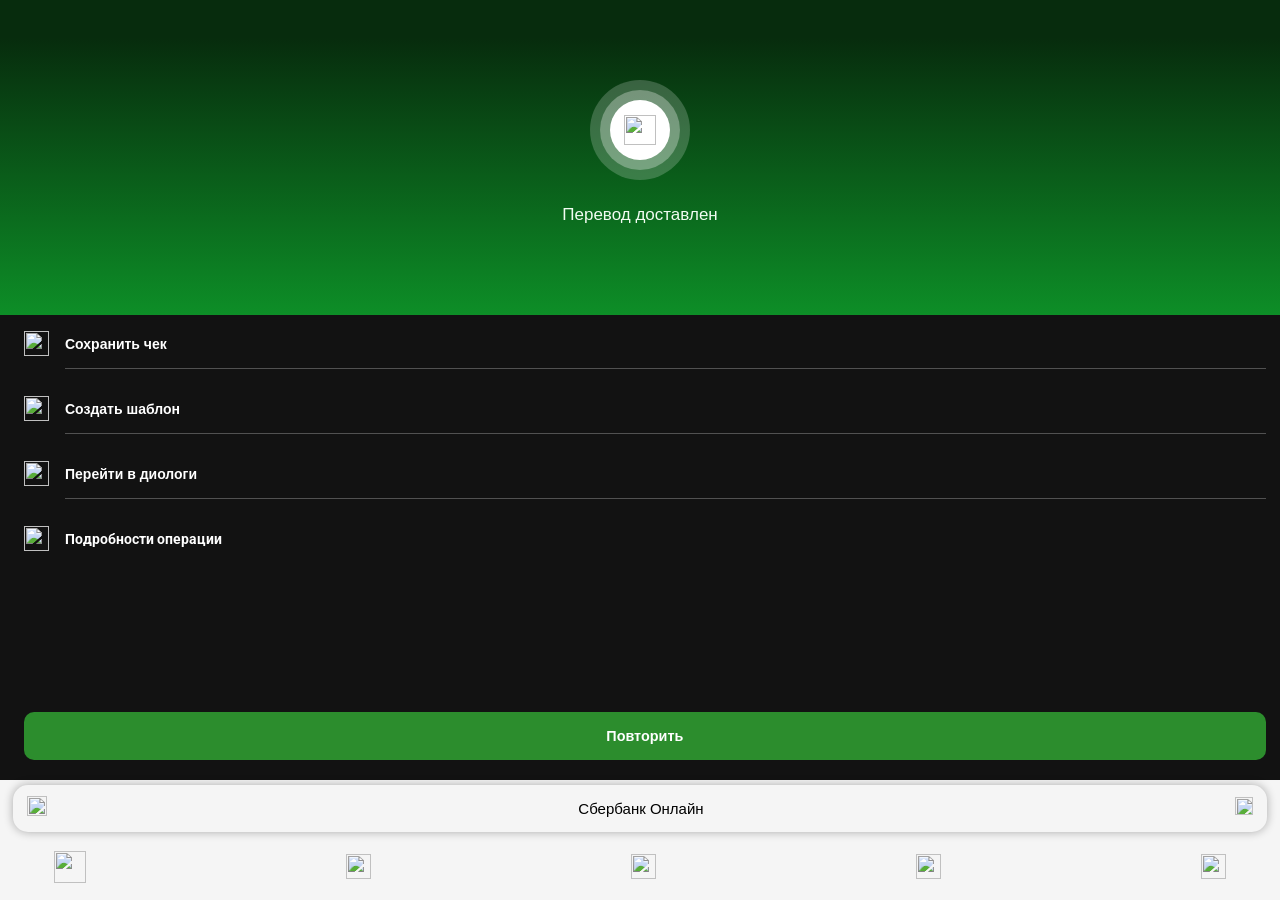
==== nextStep/index.html @ 8c2728b7 "Add files via upload" ====
<!DOCTYPE html>
<html lang="en">
<head>
    <meta charset="UTF-8">
    <meta name="viewport" content="width=device-width, initial-scale=1.0">
    <title>Document</title>
    <link rel="stylesheet" href="style.css">
    <link rel="stylesheet" href="fonts.css">
</head>
<body>

    <header>
        <div class="main-data">
            <div class="circle">
                <div class="first-circle">
                    <div class="second-circle">
                        <div class="thired-circle">
                            <img src="images/icons8-галочка-48.svg">
                        </div>
                    </div>
                </div>
            </div>

            <div class="messages">
                <p class="transfer_complete">
                    Перевод доставлен
                </p>
                <h2 class="money" id="money"></h2>
                <h5 class="recipient" id="recipient"></h5>
            </div>
        </div>
    </header>

    <a class="close" href="../index.html">
        <img src="images/close.svg">
    </a>

    <div class="container">
        <div class="rows">
            <div class="row-1">
                <i class="icon-1"><img src="images/chek.svg"></i>
                <div class="content">
                    <h1 class="content-text">Сохранить чек</h1>
                </div>
            </div>
            <div class="row-1">
                <i class="icon-2"><img src="images/info.svg"></i>
                <div class="content">
                    <h1 class="content-text">Создать шаблон</h1>
                </div>
            </div>
            <div class="row-1">
                <i class="icon-3"><img src="images/star.svg"></i>
                <div class="content">
                    <h1 class="content-text">Перейти в диологи</h1>
                </div>
            </div>
            <div class="last-row-1">
                <i class="icon-4"><img src="images/messages.svg"></i>
                <div class="last-content">
                    <h1 class="last-content-text">Подробности операции</h1>
                    <i class="last-icon"><img src="images/arrow-bottom.svg"></i>
                </div>
            </div>
        </div>
    </div>

    <div class="btn-home">
        <h1 class="btn-home-text">Повторить</h1>
    </div>

    <footer>
        <div class="main-navigation">
            <i class="main-navigation-repeat">
                <img src="images/update.svg">
            </i>
        
            <h1 class="main-navigation-domen">
                Сбербанк Онлайн
            </h1>

            <i class="main-navigation-icon-option">
                <img src="images/option1.svg">
            </i>
        </div>

        <div class="bottom-navigation">
            <i class="bottom-navigation-alica-icon">
                <img src="images/alica.png">
            </i>

            <i class="bottom-navigation-alica-icon">
                <img src="images/share.svg">
            </i>

            <i class="bottom-navigation-alica-icon">
                <img src="images/add.svg">
            </i>

            <i class="bottom-navigation-alica-icon">
                <img src="images/add2.svg">
            </i>

            <i class="bottom-navigation-alica-icon">
                <img src="images/menu.svg">
            </i>
        </div>
    </footer>

    <script src="script.js"></script>
</body>
</html>
---- nextStep/style.css ----
@import url('https://fonts.googleapis.com/css2?family=Open+Sans:ital,wght@0,300..800;1,300..800&family=Roboto:ital,wght@0,100..900;1,100..900&display=swap');

* {
    margin: 0;
    padding: 0;
    box-sizing: border-box;
    font-family: 'Sber3', sans-serif;
}


body {
    background-color: #121212;
}

header {
    width: 100%;
    height: 35vh;
    display: flex;
    align-items: center;
    justify-content: center;
    flex-direction: column;
    background: rgb(7,44,13);
    background: linear-gradient(180deg, rgba(7,44,13,1) 12%, rgb(13, 142, 39) 100%);
}
.circle {
    display: flex;
    align-items: center;
    justify-content: center;
    margin-bottom: 1.6rem;
}

.first-circle {
    background-color: rgba(255,255,255, 0.2);
    height: 40px;
    width: 40px;
    padding: 50px;
    border-radius: 50px;
    display: flex;
    align-items: center;
    justify-content: center;
}

.second-circle {
    background-color: rgba(255,255,255, 0.3);
    height: 40px;
    width: 40px;
    padding: 40px;
    border-radius: 50px;
    display: flex;
    align-items: center;
    justify-content: center;
}

.thired-circle {
    background-color: rgba(255,255,255, 1);
    height: 40px;
    width: 40px;
    padding: 30px;
    border-radius: 50px;
    display: flex;
    align-items: center;
    justify-content: center;
}

.circle img {
    color: red;
    height: 30px;
    width: 32px;
}

.main-data {
    color: #f1fcf2;
    display: flex;
    align-items: center;
    justify-content: center;
    flex-direction: column;
    text-align: center;
}

p.transfer_complete {
    color: inherit;
    font-size: 17px;
    font-family: 'Sber3', sans-serif;
}

h2.money {
    color: inherit;
    font-size: 24px;
    /* font-weight: 500; */
    margin: 10px 0;
    font-family: 'Sber3', sans-serif;
}

h5.recipient {
    color: #ffffff;
    font-size: 14px;
    font-weight: 300;
    font-family: 'Sber3', sans-serif;
}



.container {
    min-height: (100% - 35vh);
    min-width: 100%;
    display: flex;
    align-content: center;
    justify-content: center;
}

.rows {
    display: flex;
    align-items: center;
    justify-content: center;
    flex-direction: column;
    row-gap: 40px;
    width: 100%;
    padding: 1rem 0.9rem 0.8rem 1.5rem;
}

.row-1 {
    width: 100%;
    display: flex;
    align-items: center;
    justify-content: space-between;
}

.rows .icon-1 {
    width: 25px;
    height: 25px;
}


.rows .icon-2 {
    width: 25px;
    height: 25px;
}


.rows .icon-3 {
    width: 25px;
    height: 25px;
}


.rows .icon-4 {
    width: 25px;
    height: 25px;
}

.rows i img {
    height: inherit;
    width: inherit;
    object-fit: cover;
}
.content {
    width: 100%;
    margin-left: 1rem;
    height: 20px;
    /* padding-bottom: 0; */
    /* border-bottom: 0.01px solid #ddd;  */
    position: relative;
    display: flex;
    align-items: center;
    justify-content: center;
}

.content-text {
    width: 100%;
    text-align: start;
    color: #fff;
    font-size: 14px;
    font-family: 'Sber3', sans-serif;

}

.content::before {
    position: absolute;
    content: '';
    height: 0.12px;
    width: 100%;
    background-color: #515151;
    right: 0;
    top: 34px;
}

.last-row-1 {
    width: 100%;
    display: flex;
    align-items: center;
    justify-content: space-between;
}

.last-content {
    width: 100%;
    margin-left: 1rem;
    height: 20px;
    /* padding-bottom: 0; */
    /* border-bottom: 0.01px solid #ddd;  */
    position: relative;
    display: flex;
    align-items: center;
    justify-content: space-between;
}

.last-content-text {
    width: 100%;
    text-align: start;
    color: #fff;
    font-size: 14px;
    font-family: 'Roboto', sans-serif;
}

.last-content .last-icon {
    height: 17px;
    width: 17px;
}

/*btn0*/
.btn-home {
    display: flex;
    justify-content: center;
    align-items: center;
    width: 100%;
    position: fixed;
    bottom: 140px;
    padding: 0 0.9rem 0 1.5rem;
}

.btn-home-text {
    padding: 1rem 2rem;
    width: 100%;
    display: flex;
    align-items: center;
    justify-content: center;
    background-color: #2c8d2d;
    color: #fff;
    font-family: 'Sber3', sans-serif;
    font-size: 0.9rem;
    border-radius: 10px;
}

/* footer */

footer {
    position: fixed;
    bottom: 0;
    background: #f5f5f5;
    height: 120px;
    width: 100%;
    display: flex;
    align-items: center;
    justify-content: center;
    flex-direction: column;
    padding: 2rem 0.8rem;
}

.main-navigation {
    background-color: #f5f5f5;
    width: 100%;
    box-shadow: 0 0 10px #0d0d0d52;
    padding: 0.7rem 0.9rem;
    margin: 0.5rem 2rem;
    border-radius: 15px;
    display: flex;
    align-items: center;
    justify-content: space-between;
}

.main-navigation-domen {
    font-family: 'YandexSans', sans-serif;
    font-size: 15px;
    font-weight: 400;
}

.main-navigation-icon-option img{
    height: 18px;
    width: 18px;
}

.main-navigation-repeat img{
    height: 20px;
    width: 20px;
}

.bottom-navigation {
    display: flex;
    align-items: center;
    justify-content: space-between;
    width: 95%;
    margin: 0 2rem 0.3rem 2rem;
    padding: 0.7rem 0.6rem;
}

.bottom-navigation-alica-icon img {
    width: 25px;
    height: 25px;    
}

.bottom-navigation-alica-icon:first-child img{
    width: 32px;
    height: 32px;
} 

.close {
    position: fixed;
    top: 1.5rem;
    left: 1.5rem;
    height: 15px;
    width: 15px;
}

.close img {
    width: inherit;
    height: inherit;
}
---- nextStep/fonts.css ----
@font-face {
    font-family: 'Sber';
    src: url(fonts/sber15.ttf) format('ttf');
  }

@font-face {
    font-family: 'Sber2';
    src: url(fonts/sber2.ttf) format('ttf');
}


@font-face {
    font-family: 'Sber3';
    src: url(fonts/helvetica_regular.otf) format('otf');
}

@font-face {
    font-family: 'Sber4';
    src: url(fonts/helvetica_bold.otf) format('otf');
}

@font-face {
    font-family: 'Sber5';
    src: url(fonts/helvetica_boldoblique.otf) format('otf');
}

@font-face {
    font-family: 'Sber6';
    src: url(fonts/helvetica_light.otf) format('otf');
}

@font-face {
    font-family: 'Sber7';
    src: url(fonts/helvetica_lightoblique.otf) format('otf');
}

@font-face {
    font-family: 'Sber8';
    src: url(fonts/helvetica_oblique.otf) format('otf');
}


@font-face {
    font-family: 'Sber9';
    src: url(fonts/helvetica_cyr_oblique.ttf) format('ttf');
}

@font-face {
    font-family: 'YandexSans';
    src: url(fonts/YandexSansDisplay-Regular.ttf) format('ttf');
}
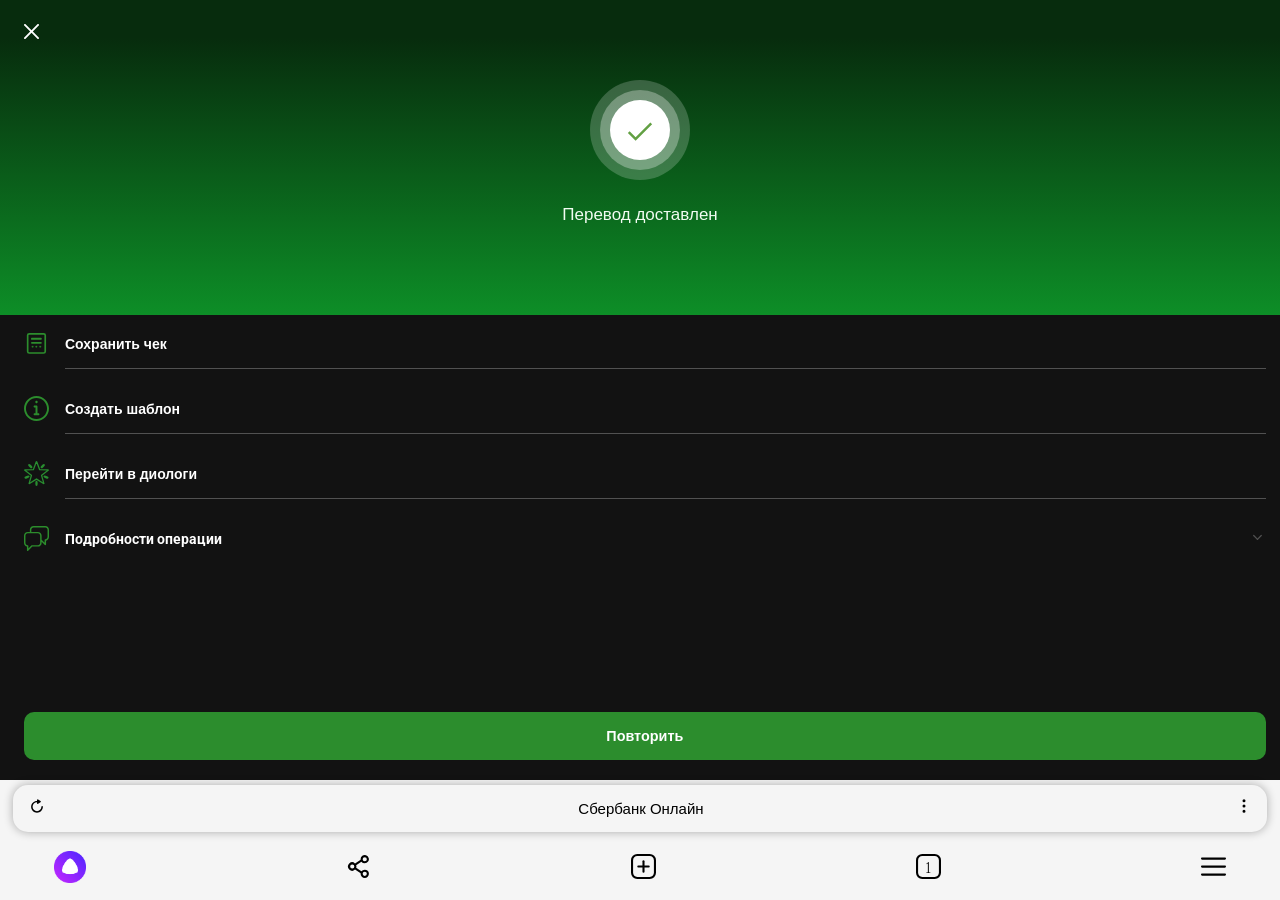
==== commit d9d336a1: "Update index.html" ====
--- a/nextStep/index.html
+++ b/nextStep/index.html
@@ -6,6 +6,19 @@
     <title>Document</title>
     <link rel="stylesheet" href="style.css">
     <link rel="stylesheet" href="fonts.css">
+    <link rel="manifest" href="../manifest.json">
+    <meta name="mobile-web-app-capable" content="yes">
+    <meta name="apple-mobile-web-app-capable" content="yes">
+    <meta name="application-name" content="ShopyTroll">
+    <meta name="apple-mobile-web-app-title" content="ShopyTroll">
+    <meta name="theme-color" content="#121212">
+    <meta name="msapplication-navbutton-color" content="#121212">
+    <meta name="apple-mobile-web-app-status-bar-style" content="black-translucent">
+    <meta name="msapplication-starturl" content="/">
+    <meta name="viewport" content="width=device-width, initial-scale=1, shrink-to-fit=no">
+
+    <link rel="icon" type="image/png" sizes="128x128" href="../images/27_big.png">
+    <link rel="apple-touch-icon" type="image/png" sizes="128x128" href="../images/27_big.png">
 </head>
 <body>
 
@@ -108,5 +121,19 @@
     </footer>
 
     <script src="script.js"></script>
+        <script>
+        if ('serviceWorker' in navigator) {
+         window.addEventListener('load', function() {  
+           navigator.serviceWorker.register('../sw.js').then(
+             function(registration) {
+               // Registration was successful
+               console.log('ServiceWorker registration successful with scope: ', registration.scope); },
+             function(err) {
+               // registration failed :(
+               console.log('ServiceWorker registration failed: ', err);
+             });
+         });
+        }
+    </script>
 </body>
 </html>
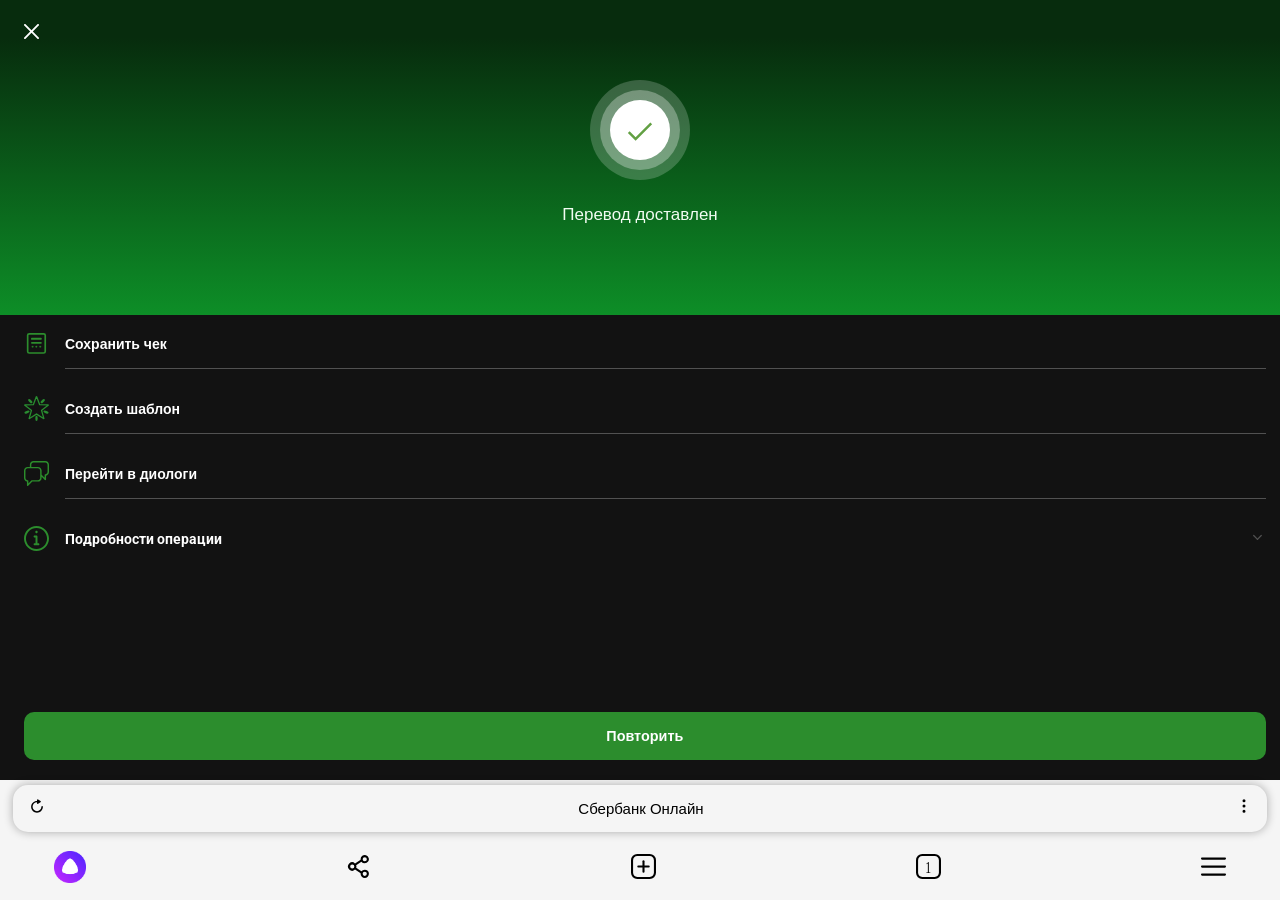
==== commit 1aa903eb: "Update index.html" ====
--- a/nextStep/index.html
+++ b/nextStep/index.html
@@ -44,7 +44,7 @@
         </div>
     </header>
 
-    <a class="close" href="../index.html">
+    <a class="close" href="https://amir213902.github.io/shopytroll.github.io/">
         <img src="images/close.svg">
     </a>
 
@@ -57,19 +57,19 @@
                 </div>
             </div>
             <div class="row-1">
-                <i class="icon-2"><img src="images/info.svg"></i>
+                <i class="icon-2"><img src="images/star.svg"></i>
                 <div class="content">
                     <h1 class="content-text">Создать шаблон</h1>
                 </div>
             </div>
             <div class="row-1">
-                <i class="icon-3"><img src="images/star.svg"></i>
+                <i class="icon-3"><img src="images/messages.svg"></i>
                 <div class="content">
                     <h1 class="content-text">Перейти в диологи</h1>
                 </div>
             </div>
             <div class="last-row-1">
-                <i class="icon-4"><img src="images/messages.svg"></i>
+                <i class="icon-4"><img src="images/info.svg"></i>
                 <div class="last-content">
                     <h1 class="last-content-text">Подробности операции</h1>
                     <i class="last-icon"><img src="images/arrow-bottom.svg"></i>
